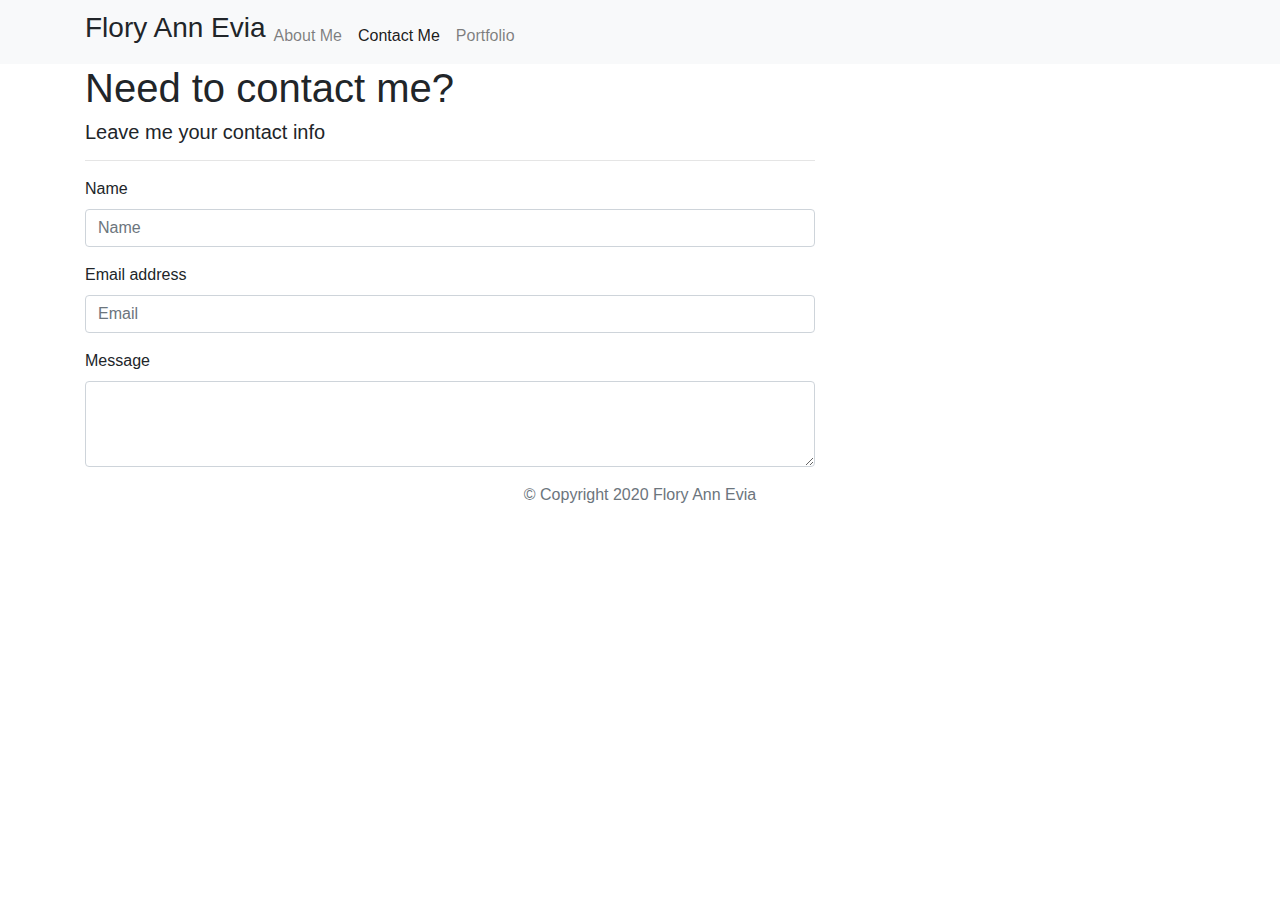
==== contact.html @ 06be11da "created contact form" ====
<!DOCTYPE html>
<html lang="en">
<head>
    <meta charset="UTF-8">
    <meta name="viewport" content="width=device-width, initial-scale=1.0">
    <meta http-equiv="X-UA-Compatible" content="ie=edge">
    
    <title>Welcome :)</title>

    <link rel="stylesheet" href="https://stackpath.bootstrapcdn.com/bootstrap/4.5.2/css/bootstrap.min.css" integrity="sha384-JcKb8q3iqJ61gNV9KGb8thSsNjpSL0n8PARn9HuZOnIxN0hoP+VmmDGMN5t9UJ0Z" crossorigin="anonymous">
    <link rel="stylesheet" href="portfolio/styles.css" media="screen">

</head>

<body>
    <script src="https://code.jquery.com/jquery-3.5.1.slim.min.js" integrity="sha384-DfXdz2htPH0lsSSs5nCTpuj/zy4C+OGpamoFVy38MVBnE+IbbVYUew+OrCXaRkfj" crossorigin="anonymous">
    </script>

<script src="https://cdn.jsdelivr.net/npm/popper.js@1.16.1/dist/umd/popper.min.js" integrity="sha384-9/reFTGAW83EW2RDu2S0VKaIzap3H66lZH81PoYlFhbGU+6BZp6G7niu735Sk7lN" crossorigin="anonymous">
</script>

<script src="https://stackpath.bootstrapcdn.com/bootstrap/4.5.2/js/bootstrap.min.js" integrity="sha384-B4gt1jrGC7Jh4AgTPSdUtOBvfO8shuf57BaghqFfPlYxofvL8/KUEfYiJOMMV+rV" crossorigin="anonymous">
</script>


<nav class="navbar navbar-expand-lg navbar-light bg-light">
<div class="container">
    <!-- <a class="navbar-brand" href="contact.html">Flory Ann Evia</a> -->
    <h3>Flory Ann Evia</h3>
    <button class="navbar-toggler" type="button" data-toggle="collapse" data-target="#navbarSupportedContent" 
        aria-controls="navbarSupportedContent" aria-expanded="false" aria-label="Toggle navigation">
      <span class="navbar-toggler-icon"></span>
    </button>
    <div class="collapse navbar-collapse" id="navbarSupportedContent">
      <ul class="navbar-nav ml-auto mt-2 ml-lg-0">
        <li class="nav-item">
          <a class="nav-link" href="index.html">About Me</a>
        </li>
        <li class="nav-item active">
          <a class="nav-link" href="contact.html">Contact Me</a>
        </li>
        <li class="nav-item">
          <a class="nav-link" href="portfolio.html">Portfolio</a>
        </li>
      </ul>
    </div>
</div>
</nav>


<main class="container">
    <section class="row">
        <div class="col-md-8">
<form>

    <h1>Need to contact me?</h1>
    <h5>Leave me your contact info</h5>
    <hr />
    <div class="form-group">
        <label for="exampleFormControlInput1">Name</label>
        <input type="Name" class="form-control" id="exampleFormControlInput1" placeholder="Name">
      </div>
    <div class="form-group">
      <label for="exampleFormControlInput2">Email address</label>
      <input type="email" class="form-control" id="exampleFormControlInput2" placeholder="Email">
    </div>
    <div class="form-group">
      <label for="exampleFormControlTextarea1">Message</label>
      <textarea class="form-control" id="exampleFormControlTextarea1" rows="3"></textarea>
    </div>
</form>
    </div>
    </section>
</main>

<footer class="footer">
    <div class="two-toned-footer-color"></div>
    <p class="text-muted text-muted-footer text-center">
        &copy; Copyright 2020 Flory Ann Evia
    </p>
</footer>

</body>
</html>
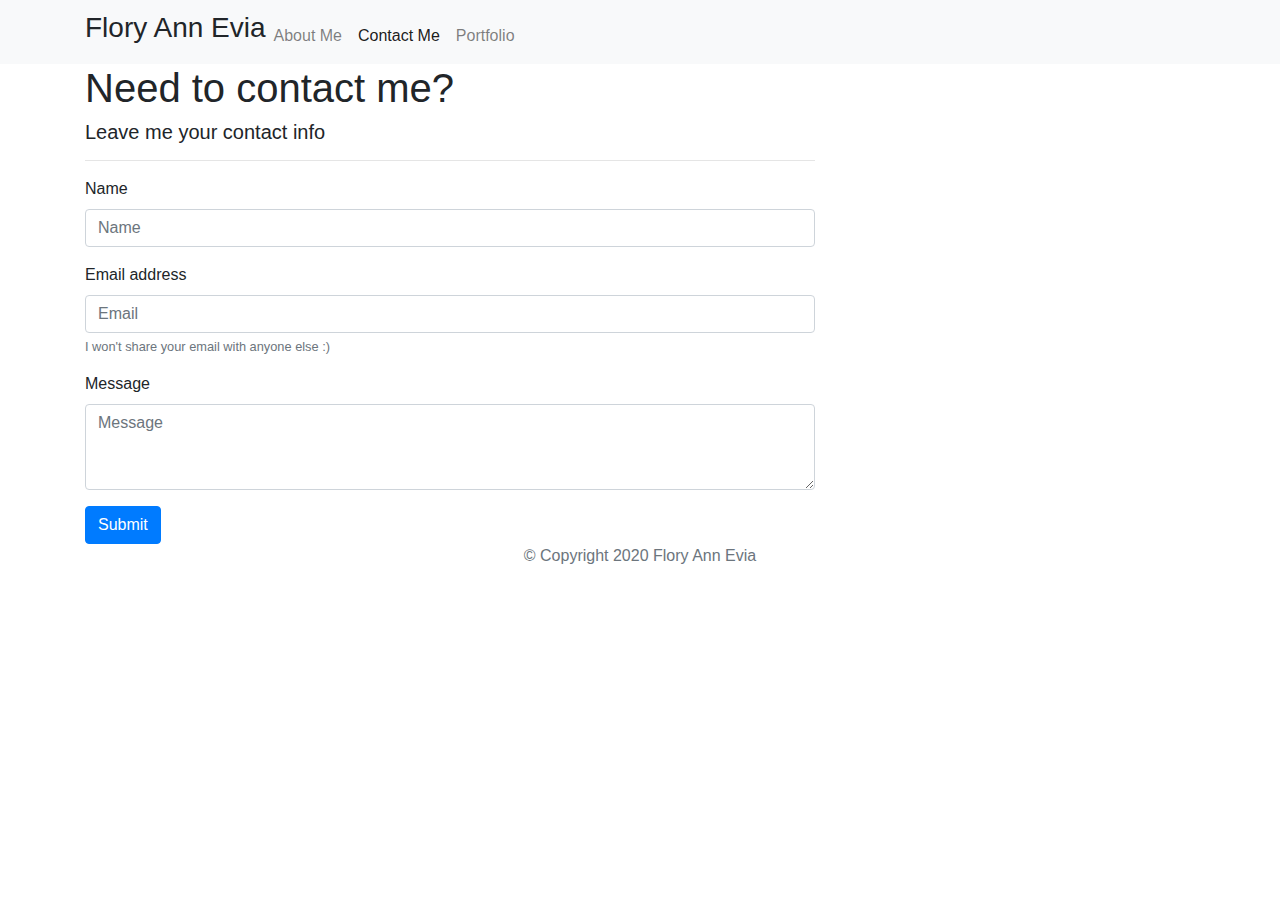
==== commit a25946bc: "created submit button in contact" ====
--- a/contact.html
+++ b/contact.html
@@ -63,11 +63,13 @@
     <div class="form-group">
       <label for="exampleFormControlInput2">Email address</label>
       <input type="email" class="form-control" id="exampleFormControlInput2" placeholder="Email">
+      <small id="emailHelp" class="form-text text-muted">I won't share your email with anyone else :)</small>
     </div>
     <div class="form-group">
       <label for="exampleFormControlTextarea1">Message</label>
-      <textarea class="form-control" id="exampleFormControlTextarea1" rows="3"></textarea>
+      <textarea class="form-control" id="exampleFormControlTextarea1" placeholder="Message" rows="3"></textarea>
     </div>
+    <button type="submit" class="btn btn-primary">Submit</button>
 </form>
     </div>
     </section>
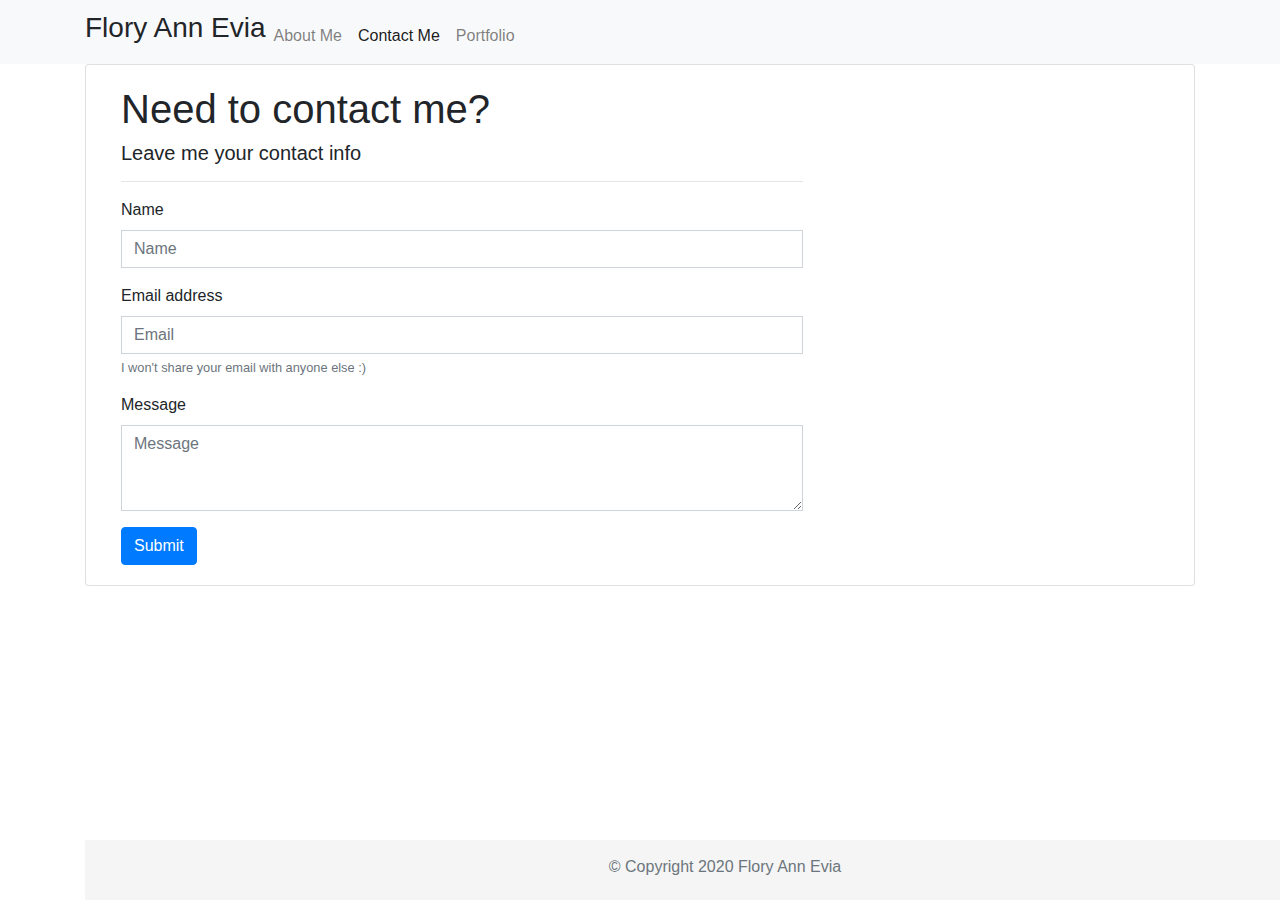
==== commit faad18a8: "placed inside card" ====
--- a/contact.html
+++ b/contact.html
@@ -8,7 +8,7 @@
     <title>Welcome :)</title>
 
     <link rel="stylesheet" href="https://stackpath.bootstrapcdn.com/bootstrap/4.5.2/css/bootstrap.min.css" integrity="sha384-JcKb8q3iqJ61gNV9KGb8thSsNjpSL0n8PARn9HuZOnIxN0hoP+VmmDGMN5t9UJ0Z" crossorigin="anonymous">
-    <link rel="stylesheet" href="portfolio/styles.css" media="screen">
+    <link rel="stylesheet" href="styles.css" media="screen">
 
 </head>
 
@@ -48,7 +48,7 @@
 </nav>
 
 
-<main class="container">
+<!-- <main class="container">
     <section class="row">
         <div class="col-md-8">
 <form>
@@ -73,7 +73,36 @@
 </form>
     </div>
     </section>
-</main>
+</main> -->
+
+<div class="container">
+<div class="card">
+  <div class="card-body">
+          <div class="col-md-8">
+  <form>
+  
+      <h1>Need to contact me?</h1>
+      <h5>Leave me your contact info</h5>
+      <hr />
+      <div class="form-group">
+          <label for="exampleFormControlInput1">Name</label>
+          <input type="Name" class="form-control" id="exampleFormControlInput1" placeholder="Name">
+        </div>
+      <div class="form-group">
+        <label for="exampleFormControlInput2">Email address</label>
+        <input type="email" class="form-control" id="exampleFormControlInput2" placeholder="Email">
+        <small id="emailHelp" class="form-text text-muted">I won't share your email with anyone else :)</small>
+      </div>
+      <div class="form-group">
+        <label for="exampleFormControlTextarea1">Message</label>
+        <textarea class="form-control" id="exampleFormControlTextarea1" placeholder="Message" rows="3"></textarea>
+      </div>
+      <button type="submit" class="btn btn-primary">Submit</button>
+  </form>
+      </div>
+      </section>
+  </div>
+</div>
 
 <footer class="footer">
     <div class="two-toned-footer-color"></div>
--- a/styles.css
+++ b/styles.css
@@ -0,0 +1,122 @@
+body {
+    background-image: url(../Portfolio/background.jpg);
+    font-family: 'Trebuchet MS', 'Lucida Sans Unicode', 'Lucida Grande', 'Lucida Sans', Arial, sans-serif;
+
+html {
+    position: relative;
+    min-height: 100%;
+}
+
+main {
+    margin: 80px 0;
+}
+
+.article {
+    background-color: white;
+
+    padding: 30px;
+    margin-bottom: 30px;
+}
+
+.block-header {
+    color: teal;
+    font-family: Arial, "Helvetica Neue", Helvetica, sans-serif;
+    font-weight: bold;
+}
+
+#logo {
+    font-family: Arial, Helvetica, sans-serif;
+
+    font-size: 24px;
+    font-weight: bold;
+    color: whitesmoke;
+
+    background:white;
+
+}
+
+.navbar-default .navbar-nav >li > a:hover {
+    color: transparent;
+}
+
+.navbar {
+    background: whitesmoke;
+    border: none;
+}
+
+@media only screen and (max-width:767px) {
+    .navbar-header {
+        background-color: whitesmoke;
+    }
+}
+
+.connect-header {
+    font-size: 25px;
+}
+
+.connect-photo {
+    width: 55px;
+    height: 55px;
+}
+
+#images {
+    padding-top: 15px;
+    text-align: center;
+}
+
+
+.footer {
+    position: absolute;
+    bottom: 0;
+
+    width: 100%;
+    height: 60px;
+
+    background-color: whitesmoke;
+}
+
+.text-muted-footer {
+    margin-top: 15px;
+    color: teal;
+}
+
+.about-me-header {
+    margin-bottom: 33px;
+    font-family: 'Trebuchet MS', 'Lucida Sans Unicode', 'Lucida Grande', 'Lucida Sans', Arial, sans-serif;
+
+    font-size: 32px;
+    font-weight: bold;
+    color: teal;
+}
+
+#about.image {
+    float: left;
+    width: 200px;
+    margin: 0 20px 10px 0;
+}
+
+.port.image {
+    margin: 20px auto;
+}
+
+.form-control {
+    border-radius: 0;
+    min-width: 100%;
+    max-width: 100%;
+}
+
+.submit-btn {
+    padding: 15px 30px;
+    font-size: 16px;
+    font-weight: lighter;
+
+    color: #ffffff;
+
+    background-color: teal;
+    border: 0;
+}
+
+.submit-btn:hover {
+    opacity: .7;
+
+}